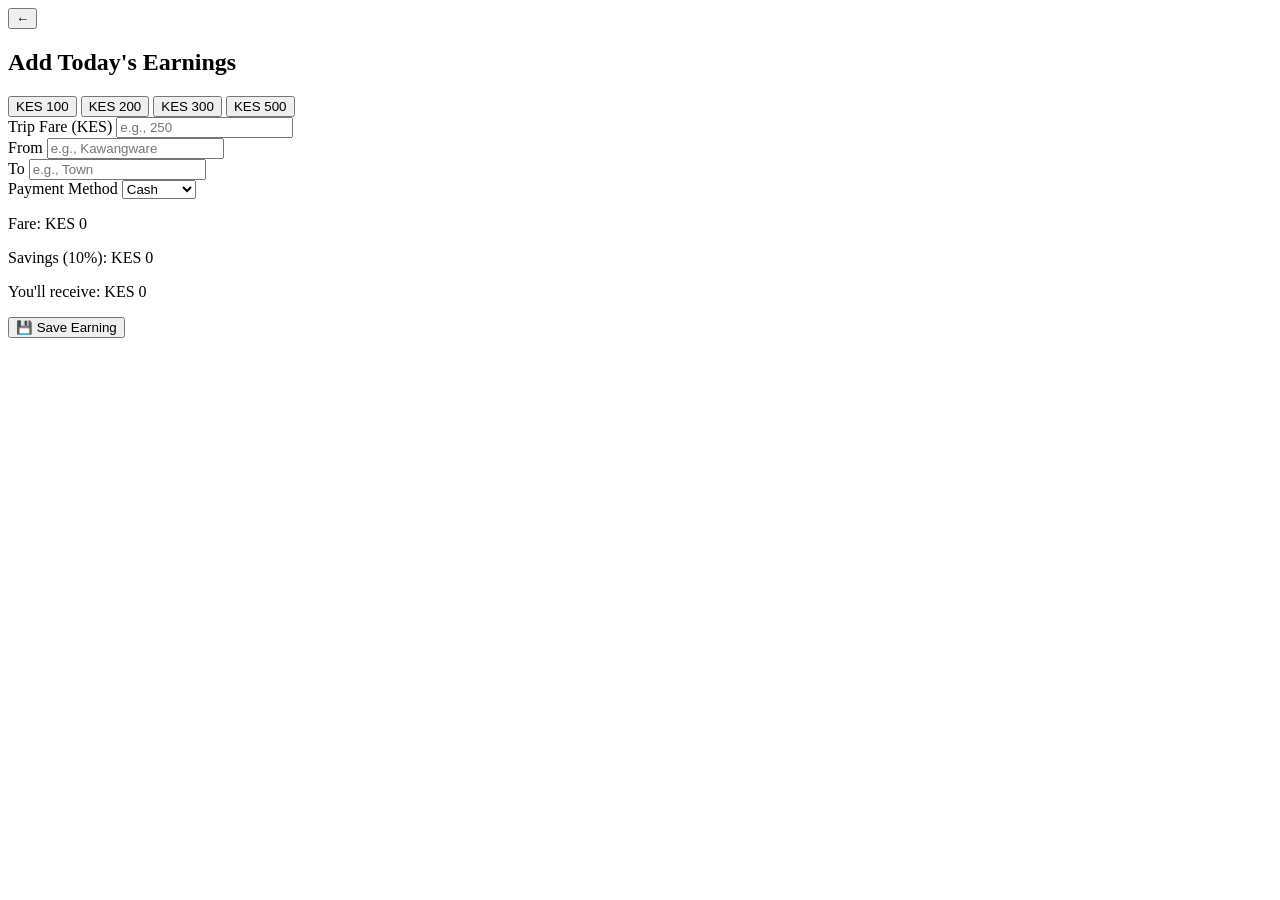
==== add-earning.html @ 07bf7209 "Add files via upload" ====
<!DOCTYPE html>
<html lang="en">
<head>
    <meta charset="UTF-8">
    <meta name="viewport" content="width=device-width, initial-scale=1.0">
    <title>Add Earning - BodaSacco</title>
    <link rel="stylesheet" href="css/style.css">
</head>
<body>
    <div class="main-content">
        <div class="page-header">
            <button class="back-btn" onclick="history.back()">←</button>
            <h2>Add Today's Earnings</h2>
        </div>

        <!-- Quick Amount Buttons -->
        <div class="quick-amounts">
            <button class="amount-btn" onclick="setAmount(100)">KES 100</button>
            <button class="amount-btn" onclick="setAmount(200)">KES 200</button>
            <button class="amount-btn" onclick="setAmount(300)">KES 300</button>
            <button class="amount-btn" onclick="setAmount(500)">KES 500</button>
        </div>

        <!-- Main Form -->
        <form id="earningForm" onsubmit="saveEarning(event)">
            <div class="form-group">
                <label>Trip Fare (KES)</label>
                <input type="number" id="fare" placeholder="e.g., 250" required step="10" min="20">
            </div>

            <div class="form-group">
                <label>From</label>
                <input type="text" id="fromLocation" placeholder="e.g., Kawangware" required>
            </div>

            <div class="form-group">
                <label>To</label>
                <input type="text" id="toLocation" placeholder="e.g., Town" required>
            </div>

            <div class="form-group">
                <label>Payment Method</label>
                <select id="paymentMethod" onchange="toggleMPESAFields()">
                    <option value="cash">Cash</option>
                    <option value="mpesa">M-PESA</option>
                </select>
            </div>

            <!-- M-PESA Fields (shown when M-PESA selected) -->
            <div id="mpesaFields" style="display: none;">
                <div class="form-group">
                    <label>M-PESA Code</label>
                    <input type="text" id="mpesaCode" placeholder="e.g., QW12Y34R5">
                </div>
                <div class="form-group">
                    <label>Phone Number</label>
                    <input type="tel" id="customerPhone" placeholder="07XX XXX XXX">
                </div>
            </div>

            <!-- Automatic Savings Calculation -->
            <div class="savings-preview">
                <p>Fare: KES <span id="farePreview">0</span></p>
                <p class="saving-amount">Savings (10%): KES <span id="savingsAmount">0</span></p>
                <p>You'll receive: KES <span id="netAmount">0</span></p>
            </div>

            <button type="submit" class="btn-primary btn-large">💾 Save Earning</button>
        </form>

        <!-- Offline Queue Indicator -->
        <div id="offlineQueue" class="offline-queue" style="display: none;">
            <p>📴 You're offline. This will be saved and synced later.</p>
        </div>
    </div>

    <script>
        function setAmount(amount) {
            document.getElementById('fare').value = amount;
            updateSavings();
        }

        function updateSavings() {
            const fare = parseFloat(document.getElementById('fare').value) || 0;
            const savings = fare * 0.1; // 10% savings
            document.getElementById('farePreview').textContent = fare;
            document.getElementById('savingsAmount').textContent = savings.toFixed(0);
            document.getElementById('netAmount').textContent = (fare - savings).toFixed(0);
        }

        document.getElementById('fare').addEventListener('input', updateSavings);
    </script>
    <script src="js/app.js"></script>
</body>
</html>
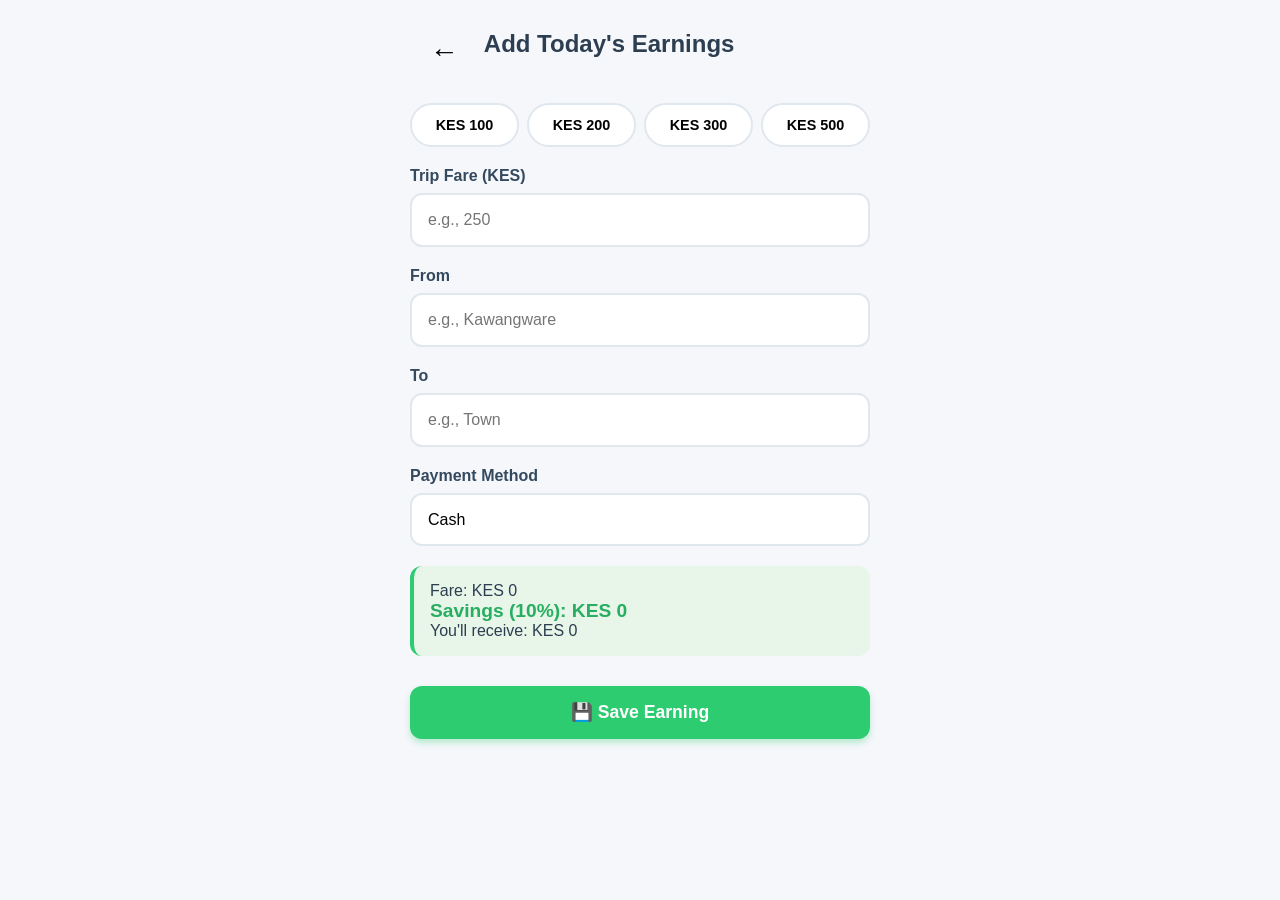
==== commit 6d962aac: "Update add-earning.html" ====
--- a/add-earning.html
+++ b/add-earning.html
@@ -4,7 +4,7 @@
     <meta charset="UTF-8">
     <meta name="viewport" content="width=device-width, initial-scale=1.0">
     <title>Add Earning - BodaSacco</title>
-    <link rel="stylesheet" href="css/style.css">
+    <link rel="stylesheet" href="style.css">
 </head>
 <body>
     <div class="main-content">
@@ -92,4 +92,5 @@
     </script>
     <script src="js/app.js"></script>
 </body>
-</html>+
+</html>
--- a/style.css
+++ b/style.css
@@ -0,0 +1,572 @@
+/* Mobile-First CSS for BodaSacco Manager */
+
+* {
+    margin: 0;
+    padding: 0;
+    box-sizing: border-box;
+    font-family: 'Segoe UI', Tahoma, Geneva, Verdana, sans-serif;
+}
+
+body {
+    background-color: #f5f7fb;
+    color: #2c3e50;
+    padding-bottom: 70px; /* Space for bottom nav */
+}
+
+/* Container */
+.container {
+    padding: 20px;
+    max-width: 500px;
+    margin: 0 auto;
+}
+
+/* Typography - Large for easy reading */
+h1 {
+    font-size: 1.8rem;
+    margin-bottom: 5px;
+}
+
+h2 {
+    font-size: 1.5rem;
+    margin-bottom: 15px;
+}
+
+h3 {
+    font-size: 1.2rem;
+    margin-bottom: 10px;
+    color: #34495e;
+}
+
+/* Buttons - Big and tappable */
+.btn-primary {
+    background-color: #2ecc71;
+    color: white;
+    border: none;
+    padding: 16px 20px;
+    border-radius: 12px;
+    font-size: 1.1rem;
+    font-weight: bold;
+    width: 100%;
+    margin: 10px 0;
+    cursor: pointer;
+    box-shadow: 0 4px 6px rgba(46, 204, 113, 0.3);
+    transition: transform 0.1s ease;
+}
+
+.btn-primary:active {
+    transform: scale(0.98);
+}
+
+.btn-small {
+    padding: 10px 16px;
+    font-size: 0.9rem;
+    width: auto;
+}
+
+.btn-outline {
+    background-color: white;
+    color: #2ecc71;
+    border: 2px solid #2ecc71;
+    box-shadow: none;
+}
+
+/* Form Elements - Mobile optimized */
+.form-group {
+    margin-bottom: 20px;
+}
+
+.form-group label {
+    display: block;
+    margin-bottom: 8px;
+    font-weight: 600;
+    color: #34495e;
+    font-size: 1rem;
+}
+
+.form-group input,
+.form-group select {
+    width: 100%;
+    padding: 16px;
+    border: 2px solid #e0e7ed;
+    border-radius: 12px;
+    font-size: 1rem;
+    background-color: white;
+    -webkit-appearance: none;
+    appearance: none;
+}
+
+.form-group input:focus {
+    border-color: #2ecc71;
+    outline: none;
+}
+
+/* Bottom Navigation */
+.bottom-nav {
+    position: fixed;
+    bottom: 0;
+    left: 0;
+    right: 0;
+    background-color: white;
+    display: flex;
+    justify-content: space-around;
+    padding: 10px 0;
+    box-shadow: 0 -4px 10px rgba(0,0,0,0.1);
+    z-index: 1000;
+    max-width: 500px;
+    margin: 0 auto;
+    border-top-left-radius: 20px;
+    border-top-right-radius: 20px;
+}
+
+.nav-item {
+    display: flex;
+    flex-direction: column;
+    align-items: center;
+    text-decoration: none;
+    color: #95a5a6;
+    font-size: 0.8rem;
+    padding: 8px 12px;
+    border-radius: 30px;
+    transition: all 0.2s;
+}
+
+.nav-item.active {
+    color: #2ecc71;
+    background-color: rgba(46, 204, 113, 0.1);
+}
+
+.nav-icon {
+    font-size: 1.5rem;
+    margin-bottom: 4px;
+}
+
+/* Stats Cards */
+.stats-grid {
+    display: grid;
+    grid-template-columns: repeat(2, 1fr);
+    gap: 12px;
+    margin: 20px 0;
+}
+
+.stat-card {
+    background: linear-gradient(135deg, #667eea 0%, #764ba2 100%);
+    padding: 18px;
+    border-radius: 16px;
+    color: white;
+    box-shadow: 0 6px 12px rgba(102, 126, 234, 0.3);
+}
+
+.stat-card:nth-child(2) {
+    background: linear-gradient(135deg, #f093fb 0%, #f5576c 100%);
+}
+
+.stat-card:nth-child(3) {
+    background: linear-gradient(135deg, #4facfe 0%, #00f2fe 100%);
+}
+
+.stat-card:nth-child(4) {
+    background: linear-gradient(135deg, #43e97b 0%, #38f9d7 100%);
+}
+
+.stat-label {
+    display: block;
+    font-size: 0.85rem;
+    opacity: 0.9;
+    margin-bottom: 8px;
+}
+
+.stat-value {
+    display: block;
+    font-size: 1.8rem;
+    font-weight: bold;
+    margin-bottom: 5px;
+}
+
+.stat-trend {
+    font-size: 0.75rem;
+    opacity: 0.8;
+}
+
+.stat-trend.positive {
+    color: #2ecc71;
+}
+
+.stat-trend.negative {
+    color: #e74c3c;
+}
+
+/* Quick Actions */
+.quick-actions {
+    margin: 25px 0;
+}
+
+.action-grid {
+    display: grid;
+    grid-template-columns: repeat(2, 1fr);
+    gap: 12px;
+    margin-top: 12px;
+}
+
+.action-btn {
+    background: white;
+    border: 2px solid #e0e7ed;
+    border-radius: 16px;
+    padding: 20px 10px;
+    display: flex;
+    flex-direction: column;
+    align-items: center;
+    gap: 10px;
+    cursor: pointer;
+    transition: all 0.2s;
+}
+
+.action-btn:active {
+    background-color: #f8fafd;
+    border-color: #2ecc71;
+}
+
+.action-icon {
+    font-size: 2rem;
+}
+
+/* Activity List */
+.recent-activity {
+    background: white;
+    border-radius: 20px;
+    padding: 20px;
+    box-shadow: 0 2px 8px rgba(0,0,0,0.05);
+}
+
+.activity-item {
+    display: flex;
+    align-items: center;
+    padding: 15px 0;
+    border-bottom: 1px solid #ecf0f1;
+}
+
+.activity-item:last-child {
+    border-bottom: none;
+}
+
+.activity-icon {
+    font-size: 1.8rem;
+    margin-right: 15px;
+}
+
+.activity-details {
+    flex: 1;
+}
+
+.activity-title {
+    font-weight: 600;
+    margin-bottom: 4px;
+}
+
+.activity-time {
+    font-size: 0.8rem;
+    color: #7f8c8d;
+}
+
+.activity-amount {
+    font-weight: bold;
+    color: #27ae60;
+    font-size: 1.1rem;
+}
+
+/* Quick Amount Buttons for Add Earning */
+.quick-amounts {
+    display: grid;
+    grid-template-columns: repeat(4, 1fr);
+    gap: 8px;
+    margin: 20px 0;
+}
+
+.amount-btn {
+    background: white;
+    border: 2px solid #e0e7ed;
+    border-radius: 30px;
+    padding: 12px 0;
+    font-size: 0.9rem;
+    font-weight: 600;
+    cursor: pointer;
+}
+
+.amount-btn:active {
+    background-color: #2ecc71;
+    color: white;
+    border-color: #2ecc71;
+}
+
+/* Savings Preview */
+.savings-preview {
+    background: #e8f5e9;
+    padding: 16px;
+    border-radius: 12px;
+    margin: 20px 0;
+    border-left: 4px solid #2ecc71;
+}
+
+.saving-amount {
+    color: #27ae60;
+    font-weight: bold;
+    font-size: 1.2rem;
+}
+
+/* Offline Badge */
+.offline-badge, .offline-queue {
+    background-color: #f39c12;
+    color: white;
+    padding: 12px;
+    border-radius: 8px;
+    text-align: center;
+    margin: 10px 0;
+    font-weight: 500;
+}
+
+/* PWA Install Prompt */
+.a2hs-prompt {
+    position: fixed;
+    bottom: 80px;
+    left: 20px;
+    right: 20px;
+    background: white;
+    padding: 16px;
+    border-radius: 16px;
+    box-shadow: 0 4px 20px rgba(0,0,0,0.2);
+    display: flex;
+    gap: 10px;
+    align-items: center;
+    z-index: 2000;
+    max-width: 400px;
+    margin: 0 auto;
+}
+
+.a2hs-prompt p {
+    flex: 1;
+    font-weight: 500;
+}
+
+/* Page Header */
+.page-header {
+    display: flex;
+    align-items: center;
+    gap: 15px;
+    margin-bottom: 20px;
+    padding: 10px;
+}
+
+.back-btn {
+    background: none;
+    border: none;
+    font-size: 1.8rem;
+    cursor: pointer;
+    padding: 5px 10px;
+}
+
+/* Auth Tabs */
+.auth-tabs {
+    display: flex;
+    gap: 10px;
+    margin: 20px 0;
+}
+
+.tab-btn {
+    flex: 1;
+    padding: 15px;
+    border: none;
+    background: #ecf0f1;
+    border-radius: 12px;
+    font-size: 1rem;
+    font-weight: 600;
+    cursor: pointer;
+}
+
+.tab-btn.active {
+    background: #2ecc71;
+    color: white;
+}
+
+.auth-form {
+    display: none;
+}
+
+.auth-form.active {
+    display: block;
+}
+
+/* Logo Section */
+.logo-section {
+    text-align: center;
+    margin: 30px 0;
+}
+
+.logo {
+    font-size: 2.2rem;
+    font-weight: bold;
+    color: #2ecc71;
+    margin-bottom: 5px;
+}
+
+.tagline {
+    color: #7f8c8d;
+}
+
+/* M-PESA Note */
+.mpesa-note {
+    text-align: center;
+    font-size: 0.85rem;
+    color: #7f8c8d;
+    margin-top: 10px;
+}
+
+/* Main Content Area */
+.main-content {
+    max-width: 500px;
+    margin: 0 auto;
+    padding: 20px;
+}
+
+/* Dashboard Header */
+.dashboard-header {
+    display: flex;
+    justify-content: space-between;
+    align-items: center;
+    margin-bottom: 20px;
+}
+
+.date-badge {
+    background: white;
+    padding: 8px 12px;
+    border-radius: 30px;
+    font-size: 0.9rem;
+    font-weight: 500;
+    box-shadow: 0 2px 4px rgba(0,0,0,0.05);
+}
+
+.sacco-name {
+    color: #7f8c8d;
+    font-size: 0.9rem;
+}
+
+/* Summary Cards for Earnings Page */
+.summary-cards {
+    display: grid;
+    grid-template-columns: repeat(3, 1fr);
+    gap: 10px;
+    margin: 20px 0;
+}
+
+.summary-card {
+    background: white;
+    padding: 15px 10px;
+    border-radius: 12px;
+    text-align: center;
+    box-shadow: 0 2px 4px rgba(0,0,0,0.05);
+}
+
+.summary-card span {
+    display: block;
+    font-size: 0.8rem;
+    color: #7f8c8d;
+    margin-bottom: 5px;
+}
+
+.summary-card strong {
+    font-size: 1.1rem;
+    color: #2c3e50;
+}
+
+/* List Section */
+.list-header {
+    display: flex;
+    justify-content: space-between;
+    align-items: center;
+    margin-bottom: 15px;
+}
+
+.list-header select {
+    padding: 8px;
+    border-radius: 20px;
+    border: 1px solid #e0e7ed;
+    background: white;
+}
+
+/* Loan Cards */
+.loan-summary {
+    display: grid;
+    grid-template-columns: 1fr 1fr;
+    gap: 12px;
+    margin: 20px 0;
+}
+
+.loan-card {
+    background: white;
+    padding: 16px;
+    border-radius: 12px;
+    box-shadow: 0 2px 8px rgba(0,0,0,0.05);
+}
+
+.loan-card.outstanding {
+    border-left: 4px solid #e74c3c;
+}
+
+.loan-card.limit {
+    border-left: 4px solid #2ecc71;
+}
+
+.loan-card span {
+    display: block;
+    font-size: 0.85rem;
+    color: #7f8c8d;
+    margin-bottom: 5px;
+}
+
+.loan-card strong {
+    display: block;
+    font-size: 1.4rem;
+    margin-bottom: 5px;
+}
+
+.loan-card small {
+    font-size: 0.75rem;
+    color: #95a5a6;
+}
+
+/* Cards */
+.card {
+    background: white;
+    border-radius: 16px;
+    padding: 20px;
+    margin: 20px 0;
+    box-shadow: 0 2px 8px rgba(0,0,0,0.05);
+}
+
+/* Badges */
+.badge {
+    padding: 4px 8px;
+    border-radius: 20px;
+    font-size: 0.75rem;
+    font-weight: 600;
+}
+
+.badge.success {
+    background: #e8f5e9;
+    color: #27ae60;
+}
+
+/* Loading States */
+.loading {
+    text-align: center;
+    padding: 30px;
+    color: #95a5a6;
+}
+
+/* Error States */
+.error-message {
+    background: #fee;
+    color: #e74c3c;
+    padding: 12px;
+    border-radius: 8px;
+    margin: 10px 0;
+    text-align: center;
+}
